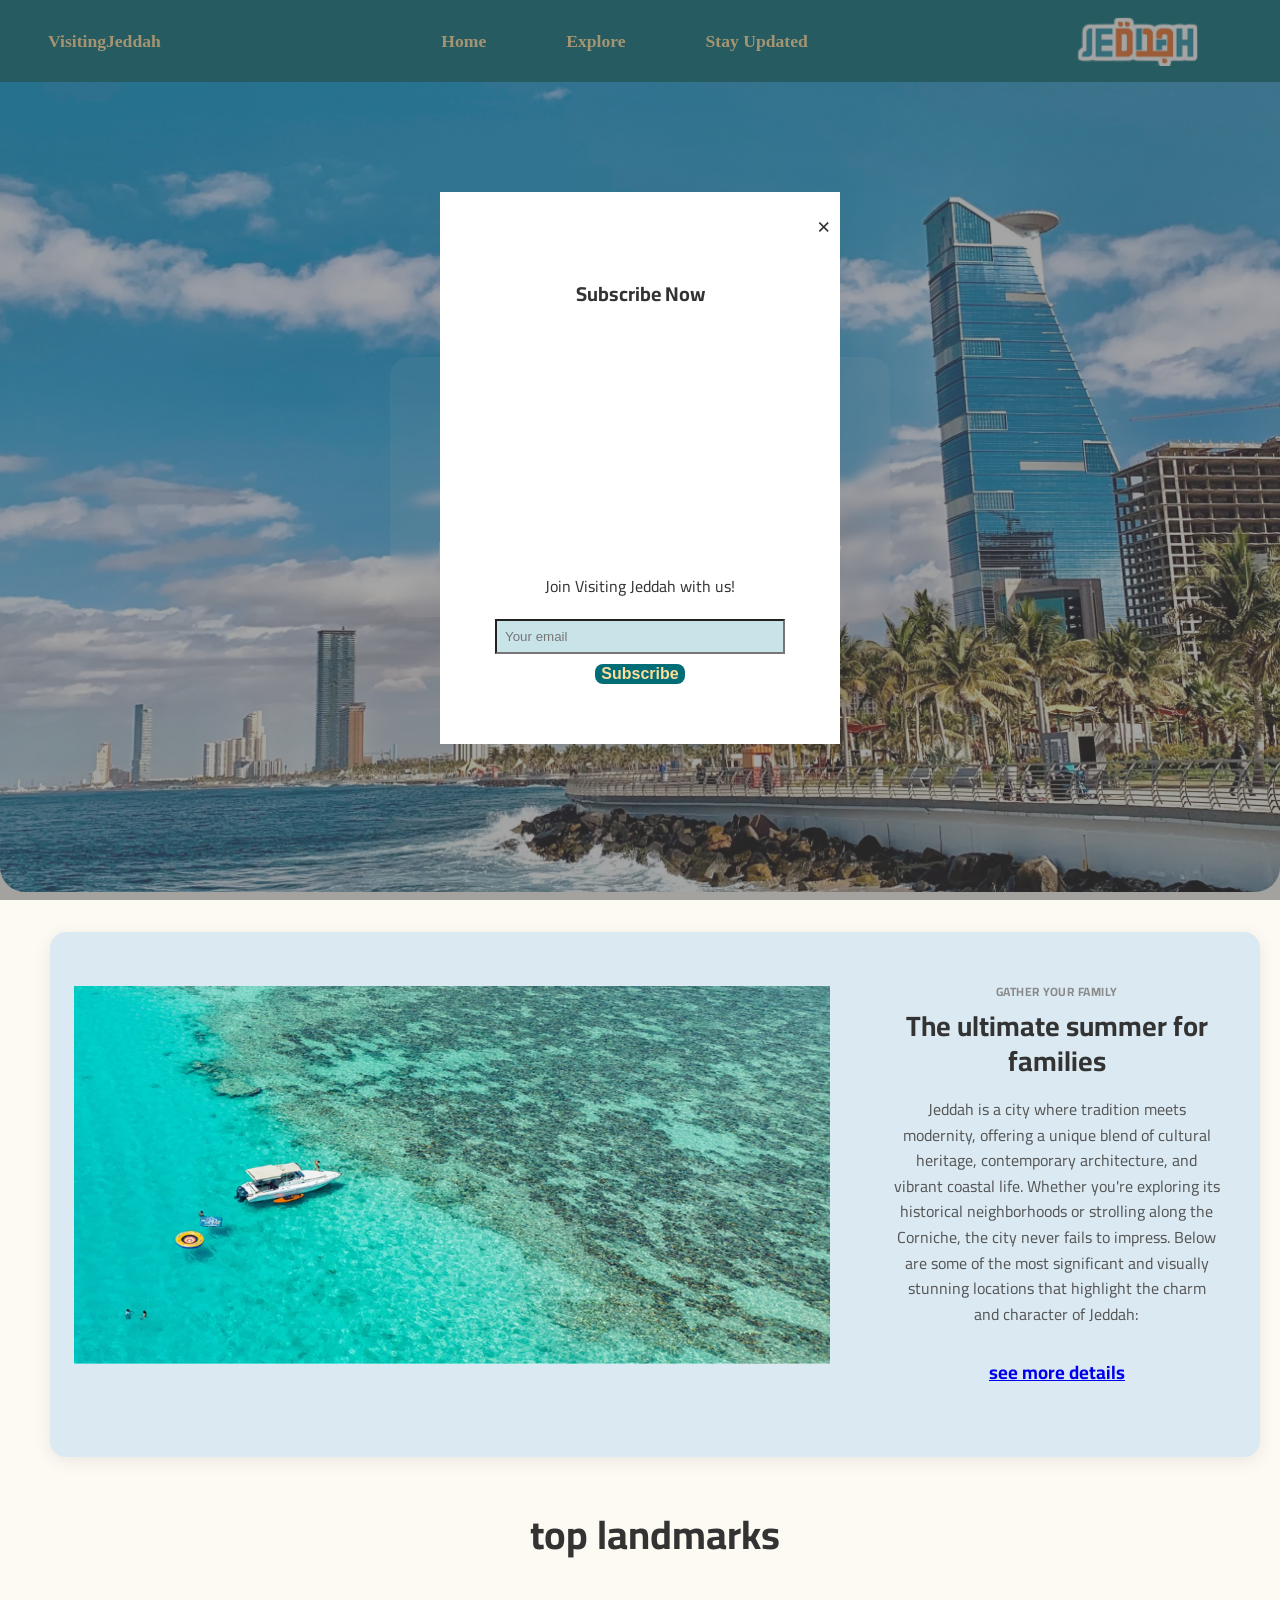
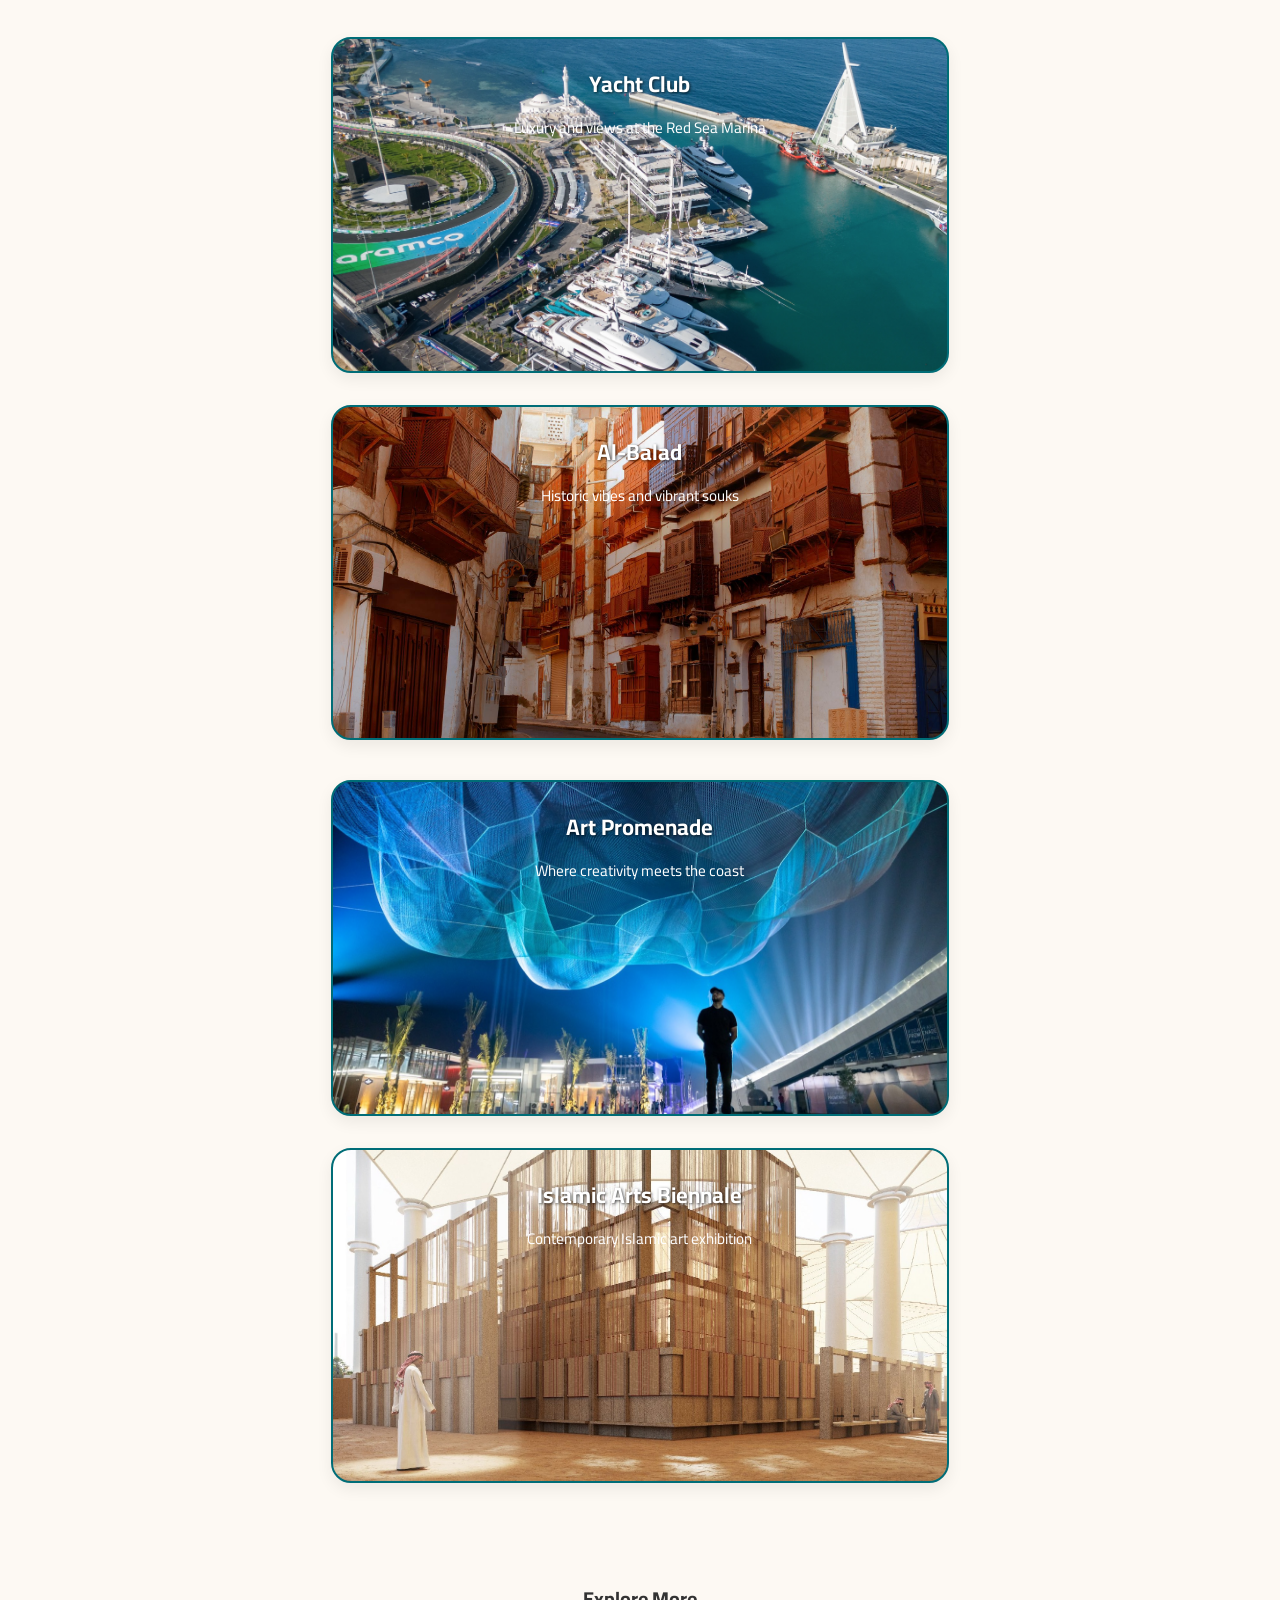
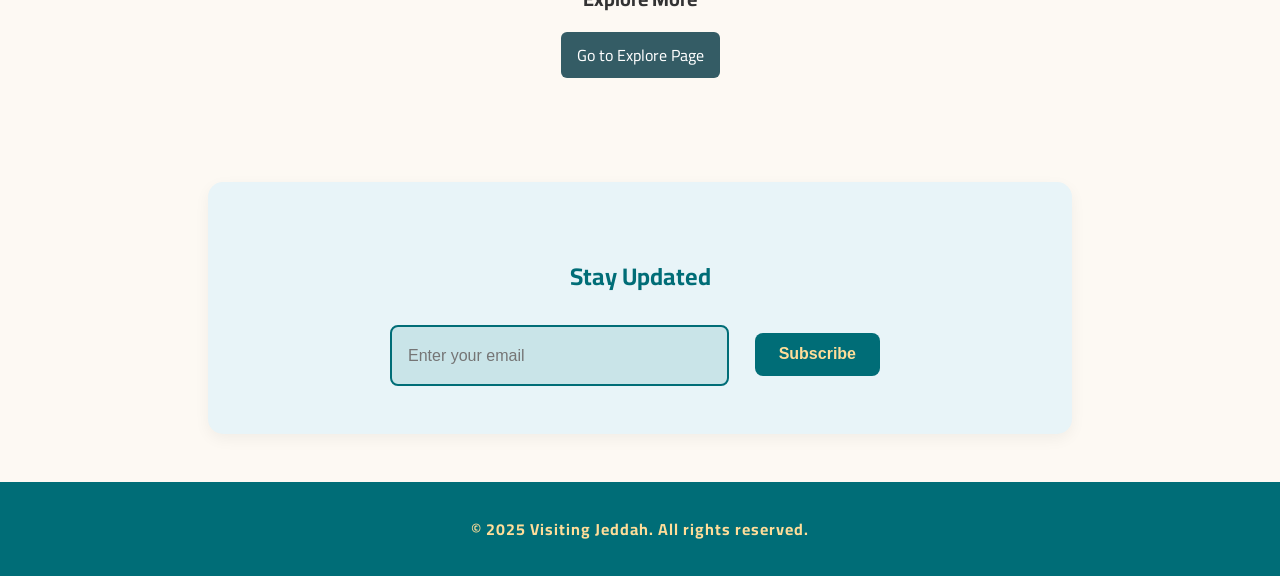
==== index.html @ 14b455c6 "first upload" ====
<!DOCTYPE html>
<html lang="en">
<head>
  <meta charset="UTF-8">
  <title>Visiting Jeddah</title>
  <link rel="stylesheet" href="style.css">
  <link href="https://fonts.googleapis.com/css2?family=Cairo:wght@300;400;600;700&display=swap" rel="stylesheet">
  <link rel="stylesheet" href="https://cdnjs.cloudflare.com/ajax/libs/font-awesome/6.0.0/css/all.min.css">
  <meta name="viewport" content="width=device-width, initial-scale=1.0" />
  <style>
     
    #welcomeMessage {
      display: none; 
      background-color: #5cffd9;
      color: #08625d;
      padding: 10px;
      text-align: center;
      font-weight: bold;
      margin-top: 10px;
    }
  </style>
</head>
<body>

 
  <div id="welcomeMessage">Welcome to the visiting Jeddah website!</div>

  <nav class="main-nav">
    <a href="index.html" class="logo">Visiting<span>Jeddah</span></a>
    <div class="nav-container">
      <ul>
        <li><a href="index.html">Home </a></li>
        <li><a href="explore.html">Explore</a></li>
        <li><a href="#newsletter">Stay Updated</a></li>
      </ul>
    </div>
    <img src="image/Jeddah _ جدة Sticker by albobah.png" class="nav-image"
    height="50" alt="">
  </nav>
</div>


  <header class="main-hero">
    <div class="main-hero-content">
      <h1>Visiting Jeddah</h1>
      <p>Explore the vibrant soul of the Red Sea's iconic city</p>
    </div>
  </header>


  <div style="text-align:center ; margin-top :40px; margin-left: 50px; margin-right: 20px;">
   
    <div class="itinerary-card">
      <div class="img-grid">
        
       
        <img src="image/jeddapph3.jpg" style="width:20cm;
        height:10cm;margin-top: 30px;">
      </div>
    
      <div class="details">
        <h6>Gather your family </h6>
        <h2>The ultimate summer for families </h2>
        <p>Jeddah is a city where tradition meets modernity, offering a unique blend of cultural heritage, contemporary architecture, and vibrant coastal life. Whether you're exploring its historical neighborhoods or strolling along the Corniche, the city never fails to impress. Below are some of the most significant and visually stunning locations that highlight the charm and character of Jeddah: </p>
        <a href="explore.html"  target="_blank">
        <h3 class="detail-link">see more details</h3>
      </a>
        
    </div>
    
      </div>
    
    </div>

    

<div style="text-align:center; margin-top: 40px; margin-left: 50px; margin-right: 20px;">
    <h2 style="font-size: 40px;"> top landmarks </h2>
  </div>  

  
  <section id="explore" class="cards-container">
    
    <div class="row">
    <a href="yachtclub.html" class="card" target="_blank">
      <h3 class="card-link">Yacht Club</h3>
      <p>Luxury and views at the Red Sea Marina</p>
    </a>
   
  
    <a href="albalad.html" class="card1" target="_blank">
      <h3 class="card-link">Al-Balad</h3>
      <p>Historic vibes and vibrant souks</p>
    </a>
    
  </div>
  <div class="row">
    <a href="artpromenade.html" class="card2" target="_blank">
      <h3 class="card-link">Art Promenade</h3>
      <p> Where creativity meets the coast</p>
    </a>
    
  
    <a href="islamicmuseum.html" class="card3" target="_blank">
      <h3 class="card-link">Islamic Arts Biennale</h3>
      <p>Contemporary Islamic art exhibition</p>
    </a>
</div>

<div style="text-align: center; margin: 40px auto;">
  <h2 style="font-size: 20px; margin-bottom: 15px;">Explore More</h2>
  <a href="explore.html" target="_blank" style="text-decoration: none; font-size: 16px; background-color: #345c65; color: white; padding: 8px 16px; border-radius: 6px; display: inline-block;">Go to Explore Page</a>
</div>


  </section>

  <section id="newsletter" class="newsletter">
    <h3>Stay Updated</h3>
    <form id="subscribeForm" class="email-subscription">
      <input type="email" id="emailInput" placeholder="Enter your email" required>
      <button type="submit">Subscribe</button>
    </form>
    <p id="thankYouMsg" style="display:none; color: green; font-weight:bold; margin-top: 10px;">
      Thank you for subscribing!
    </p>
  </section>


    <div id="emailModal" class="popup">
      <div class="popup-content">
        <span class="close-btn" onclick="closeModal()">&times;</span>
        <h5 style="font-size:20px;">Subscribe Now</h5>
        
        <video width="300" height="200" id="vid" muted>
          <source src="jeddah-city.mp4" type="video/mp4">
        </video>
    
        <p>Join Visiting Jeddah with us!</p>
    
        <input type="email" id="userEmail" placeholder="Your email" required>
        <p id="emailError" style="color: red; display: none; font-size: 14px;">Please enter a valid email address.</p>
        
        <button onclick="submitEmail()">Subscribe</button>
      </div>
    </div>
    
  <footer>
    <p>&copy; 2025 Visiting Jeddah. All rights reserved.</p>
  </footer>

  <script>
     
    window.onload = function() {
      var welcomeMsg = document.getElementById("welcomeMessage");
      welcomeMsg.style.display = "block";
      setTimeout(function() {
        welcomeMsg.style.display = "none";
      }, 2000);
     
      setTimeout(function() {
      document.getElementById("emailModal").style.display="block" ;
      
    }, 2000);

    var vid = document.getElementById("vid");
    setTimeout(function () {
      vid.play();
    }, 2000);
  };
   

    
  document.getElementById("subscribeForm").addEventListener("submit", function(event) {
      event.preventDefault(); 
      var msg = document.getElementById("thankYouMsg");
      msg.style.display = "block"; 
      setTimeout(function() {
        msg.style.display = "none";
      }, 3000);
    });
  
    const header = document.querySelector('.main-hero-content h1');
    header.addEventListener('mouseenter', function() {
      header.textContent = "Welcome to Jeddah!";
    });
    header.addEventListener('mouseleave', function() {
      header.textContent = "Visiting Jeddah";
    });

  function closeModal() {
    document.getElementById("emailModal").style.display="none" ;
  }

 
  function submitEmail() {
  var emailInput = document.getElementById("userEmail");

  if (emailInput.checkValidity()) {
    var email = emailInput.value.trim();
    alert("Thank you for subscribing, " + email + "!");
    closeModal();
  } else {
    alert("Please enter a valid email address.");
    emailInput.focus();
  }
}

  </script>

</body>
</html>
---- style.css ----
body {
    margin: 0;
    font-family: 'Cairo', sans-serif;
    background-color: #fdf9f3;
    color: #333;
  }
  
  html {
    scroll-behavior: smooth;
  }
  

  .main-nav {
    background-color: #006d77;
    padding: 1rem 2rem;
    box-shadow: 0 2px 10px rgba(0, 0, 0, 0.1);
  }
  .main-nav {
    display: flex;
    justify-content: space-between;
    align-items: center;
  }

  .nav-image {
    margin-right:50px; 
    display: flex;
    justify-content: right;
  }


  .main-nav ul {
    list-style: none;
    margin: 0;
    padding: 0;
    display: flex;
    justify-content: center;
    
    gap: 3rem;
  }
  
  .main-nav a {
    color: #ffdd99;
    text-decoration: none;
    font-family: "Tagesschrift";
    font-size: 1.1rem;
    font-weight: 700;
    padding: 0.5rem 1rem;
    transition: color 0.3s ease;
  }
  
  .main-nav a:hover {
    color: #ffffff;
    text-decoration: underline;
  }
  

  .main-hero {
    background: linear-gradient(rgba(0, 0, 0, 0.6), rgba(0, 0, 0, 0.6));
    height: 90vh;
    display: flex;
    align-items: center;
    justify-content: center;
    text-align: center;
    color: white;
    position: relative;
    border-radius: 0 0 25px 25px;
    background-image: url('image/65017ec2bd0d59041f22a3ac_jeddah.jpg');
    background-size: cover;
    background-position: center;
    transition: background-image 0.5s ease;
  }
  
  
  .main-hero-content {
    background-color: rgba(255, 255, 255, 0.1);
    padding: 2rem 3rem;
    border-radius: 20px;
    backdrop-filter: blur(5px);
    animation: fadeInDown 1s ease-out;
  }
  
  .main-hero-content h1 {
    font-size: 3rem;
    margin-bottom: 1rem;
    color: #ffdd99;
  }
  
  .main-hero-content p {
    font-size: 1.2rem;
    color: #fdfdfd;
  }

  .main-hero:hover {
    background-image: url('image/jeddahph2.png.jpg');
  }
  
  .itinerary-card{
    background:#dbeaf2;
    border-radius:16px;
    box-shadow:0 4px 18px rgba(0,0,0,.08);
    margin-bottom: 1.25rem;      
    overflow: hidden;             
    width: 100%;                 
    max-width: 100%;             
    box-sizing: border-box; 
    display:flex;
    flex-wrap:wrap;
  }
  .img-grid{
    flex:1 1 500px;
    display:grid;
    
    gap:8px;
    padding:24px;}
  
  
  .details{
    flex:1 1 320px;
    padding:48px 40px;
    min-width:280px;
  }
  .details h6{
    margin:0 0 6px;
    text-transform:uppercase;
    font-size:12px;color:#8a8a8a;
    letter-spacing:.5px;
  }
  .details h2{
    margin:0 0 18px;
    font-size:28px;
    line-height:1.25;
  }
  .details p{
    margin:0 0 28px;
    color:#555;
    line-height:1.6;
  }

  .cards-container {
    display: flex;
    flex-direction: column;
    align-items: center;
    gap: 1.5rem;
    padding: 2rem;
  }
    
  .row {
    display: flex;
    justify-content: center;
    gap: 2rem;
    flex-wrap: wrap;
    margin-bottom: 1rem;
  }
    p1{
      background-color:#cde8f2;
      border-radius: 10px;
      margin: 10px;
    }
    .card{
      display: block;
      width: 15cm;
      height: 7.5cm;
      background-image:url("image/Jeddah-Yacht-Club-Marina.png");
      background-size: cover;
      background-position: center;
      background-repeat: no-repeat;
      background-color: #ffffff;
      border-radius: 20px;
      border: 2px solid #006d77;
      padding: 1.5rem;
      text-align: center;
      text-decoration: none;
      color: #ffffff;
      transition: all 0.3s ease;
      box-shadow: 0 6px 16px rgba(0, 0, 0, 0.07);
    }
  
    .card1 {
      display: block;
      width: 15cm;
      height: 7.5cm;
      background-image:url("image/RFY3MEI7ESNI3SDD4LVPNYPF6M.jpg");
      background-size: cover;
      background-position: center;
      background-repeat: no-repeat;
      background-color: #ffffff;
      border-radius: 20px;
      border: 2px solid #006d77;
      padding: 1.5rem;
      text-align: center;
      text-decoration: none;
      color: #ffffff;
      transition: all 0.3s ease;
      box-shadow: 0 6px 16px rgba(0, 0, 0, 0.07);
    }
  
    .card2 {
      display: block;
      width: 15cm;
      height: 7.5cm;
      background-image:url("image/art.JPG");
      background-size: cover;
      background-position: center;
      background-repeat: no-repeat;
      background-color: #ffffff;
      border-radius: 20px;
      border: 2px solid #006d77;
      padding: 1.5rem;
      text-align: center;
      text-decoration: none;
      color: #ffffff;
      transition: all 0.3s ease;
      box-shadow: 0 6px 16px rgba(0, 0, 0, 0.07);
    }
  
    .card3{
      display: block;
      width: 15cm;
      height:7.5cm;
      background-image:url("image/w6WvOcgIltDnesT5p82S8QKuw3GS2NWeLCydoYrV.jpg");
      background-size: cover;
      background-position: center;
      background-repeat: no-repeat;
      background-color: #ffffff;
      border-radius: 20px;
      border: 2px solid #006d77;
      padding: 1.5rem;
      text-align: center;
      text-decoration: none;
      color: #ffffff;
      transition: all 0.3s ease;
      box-shadow: 0 6px 16px rgba(0, 0, 0, 0.07);}
  
    


  .card:hover {
    transform: translateY(-4px);
    box-shadow: 0 12px 24px rgba(0, 0, 0, 0.1);
    
  }
  
  .card1:hover {
    transform: translateY(-4px);
    box-shadow: 0 12px 24px rgba(0, 0, 0, 0.1);
    
  }

  .card2:hover {
    transform: translateY(-4px);
    box-shadow: 0 12px 24px rgba(0, 0, 0, 0.1);
    
  }
  

  .card3:hover {
    transform: translateY(-4px);
    box-shadow: 0 12px 24px rgba(0, 0, 0, 0.1);
    
  }
  .card h3,.card1 h3 ,.card2 h3,.card3 h3{
    margin: 0 0 0.5rem;
    font-size: 1.4rem;
    color: #ffffff;
  }
  
  .card p,.card1 p,.card2 p,.card3 p{
    margin: 0 0 1rem;
    color: #ffffff;
    font-size: 0.95rem;
  }
  
.card-link {
  font-weight: bold;
  color: #ffffff;
  text-decoration: none;
  font-size: 0.95rem;
  text-shadow: 1px 1px 3px rgba(0, 0, 0, 0.7); 
}

  .card-link {
    font-weight: bold;
    color: #ffffff;
    text-decoration: none;
    font-size: 0.95rem;
  }
  
  .card-link:hover {
    text-decoration: underline;
  }
  
  .newsletter {
    background-color: #e8f4f8;
    padding: 3rem 2rem;
    text-align: center;
    margin: 2rem auto;
    max-width: 800px;
    border-radius: 15px;
    box-shadow: 0 5px 15px rgba(0, 0, 0, 0.05);
  }
  
  .newsletter h3 {
    color: #006d77;
    margin-bottom: 1.5rem;
    font-size: 1.5rem;
  }
  
  .email-subscription {
    display: flex;
    justify-content: center;
    gap: 1rem;
    max-width: 500px;
    margin: 0 auto;
  }
  
  .email-subscription input {
    padding: 0.8rem 1rem;
    border: 2px solid #006d77;
    border-radius: 8px;
    font-size: 1rem;
    flex-grow: 1;
    min-width: 200px;
  }
  
  .email-subscription button {
    background-color: #006d77;
    color: #ffdd99;
    border: none;
    padding: 0.8rem 1.5rem;
    border-radius: 8px;
    font-size: 1rem;
    font-weight: bold;
    cursor: pointer;
    transition: background-color 0.3s ease;
  }
  
  .email-subscription button:hover {
    background-color: #00565e;
  }
  
  footer {
    text-align: center;
    padding: 1rem;
    background: #006d77;
    color: #ffdd99;
    margin-top: 3rem;
    font-weight: bold;
    letter-spacing: 1px;
  }


  .events-divider {
    margin: 40px 0;
  }
  
  .divider-title {
    color: #006d77;
    text-align: center;
    font-size: 1.8rem;
    margin: 30px 0;
  }
  
  .seasonal-cards {
    display: flex;
    justify-content: center;
    gap: 20px;
    flex-wrap: wrap;
  }

  .popup {
    display: none; 
    position: fixed; 
     
    left: 0; top: 0;
    width: 100%; height: 100%;
    background-color: rgba(77, 77, 77, 0.5);
  }

 .popup-content {
background-color:#ffffff;
margin: 15% auto;
padding: 50px;

width: 300px;
text-align: center;

position: relative; 
}

.close-btn {
position: absolute; 
top: 10px;         
right: 10px;      
font-size: 24px;
background: none;
border: none;
color: #333;
cursor: pointer;
}


  

  input {
    padding: 8px;
    width: 90%;
    margin-top: 2.5px;
    background-color: #c9e4e8;
  }

  button {
  background-color: #006d77;
  color: #ffdd99;
  border: none;
  margin: 10px;
  border-radius: 8px;
  font-size: 1rem;
  font-weight: bold;
  cursor: pointer;

  transition: background-color 0.3s ease;
  }
  video{
    width: 300px;
height: 200px;
border:10 cm;
  }
  p{
    font-size: medium;
  }
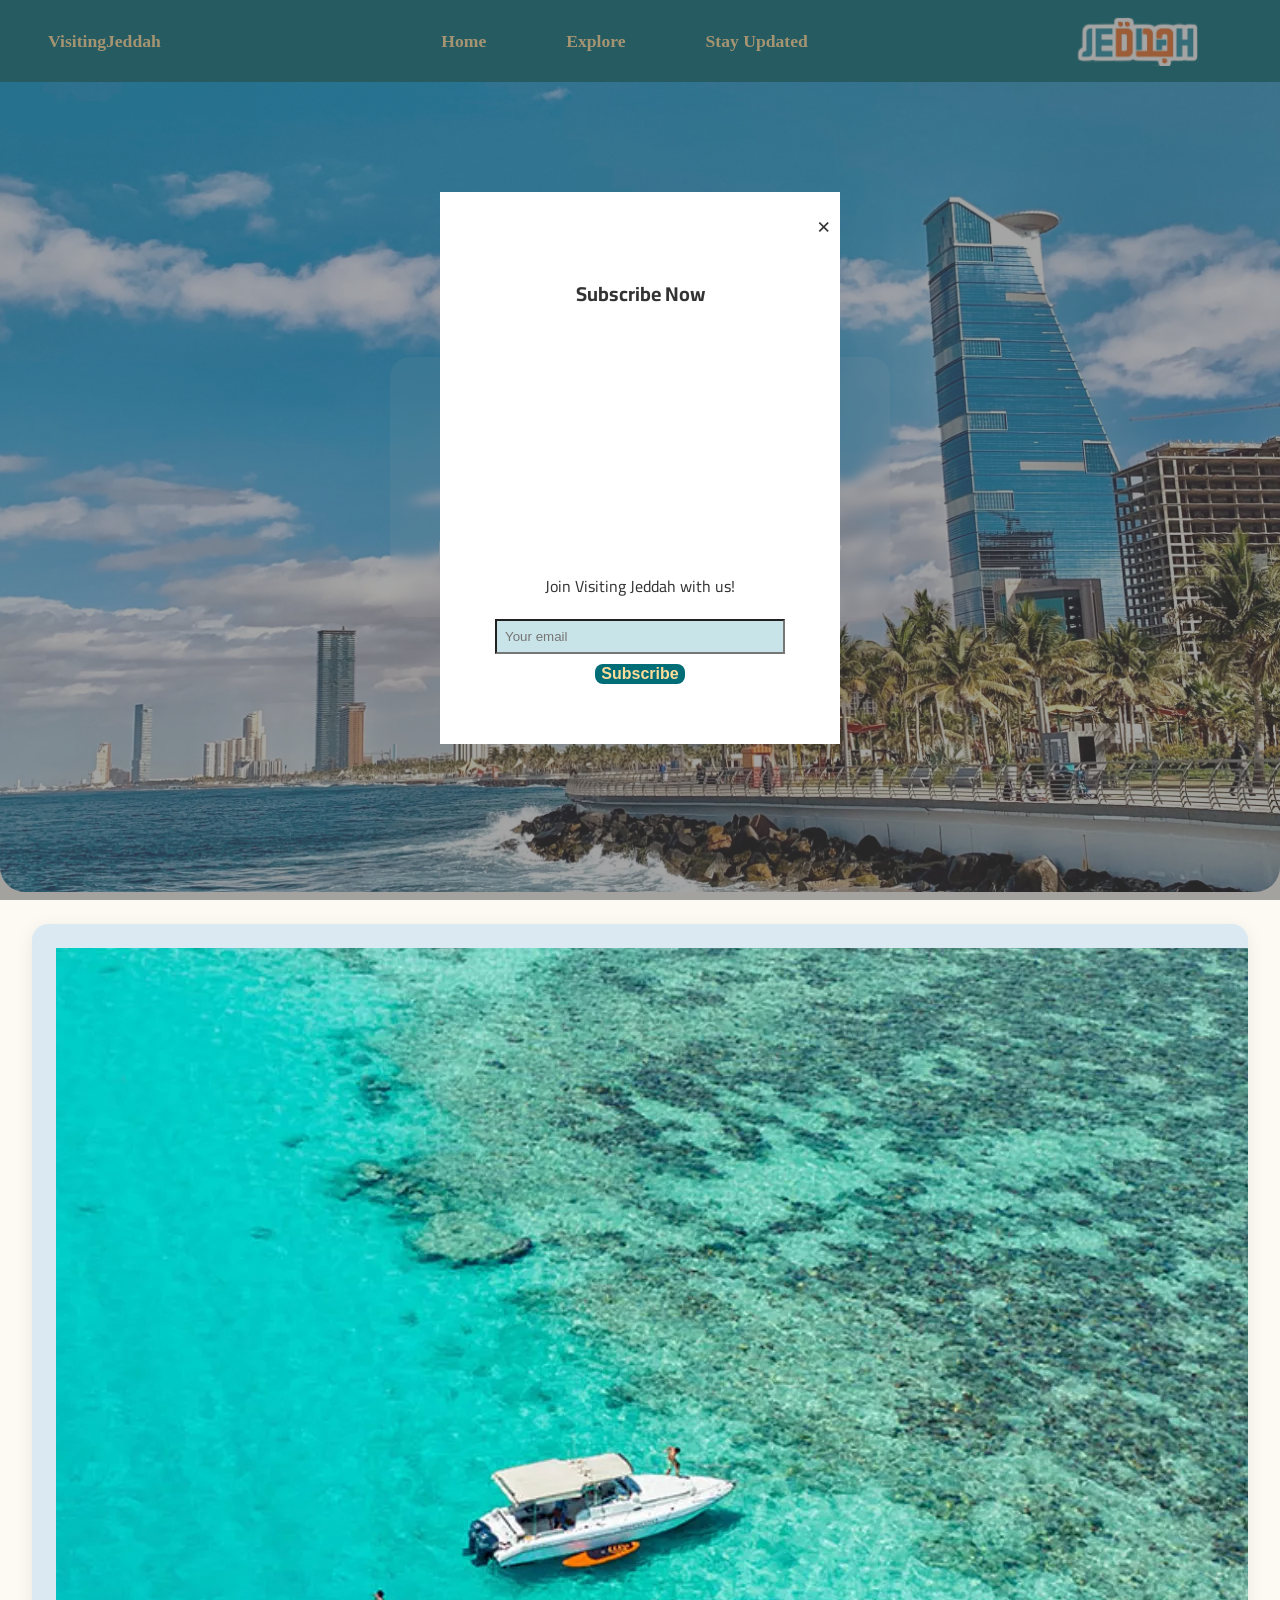
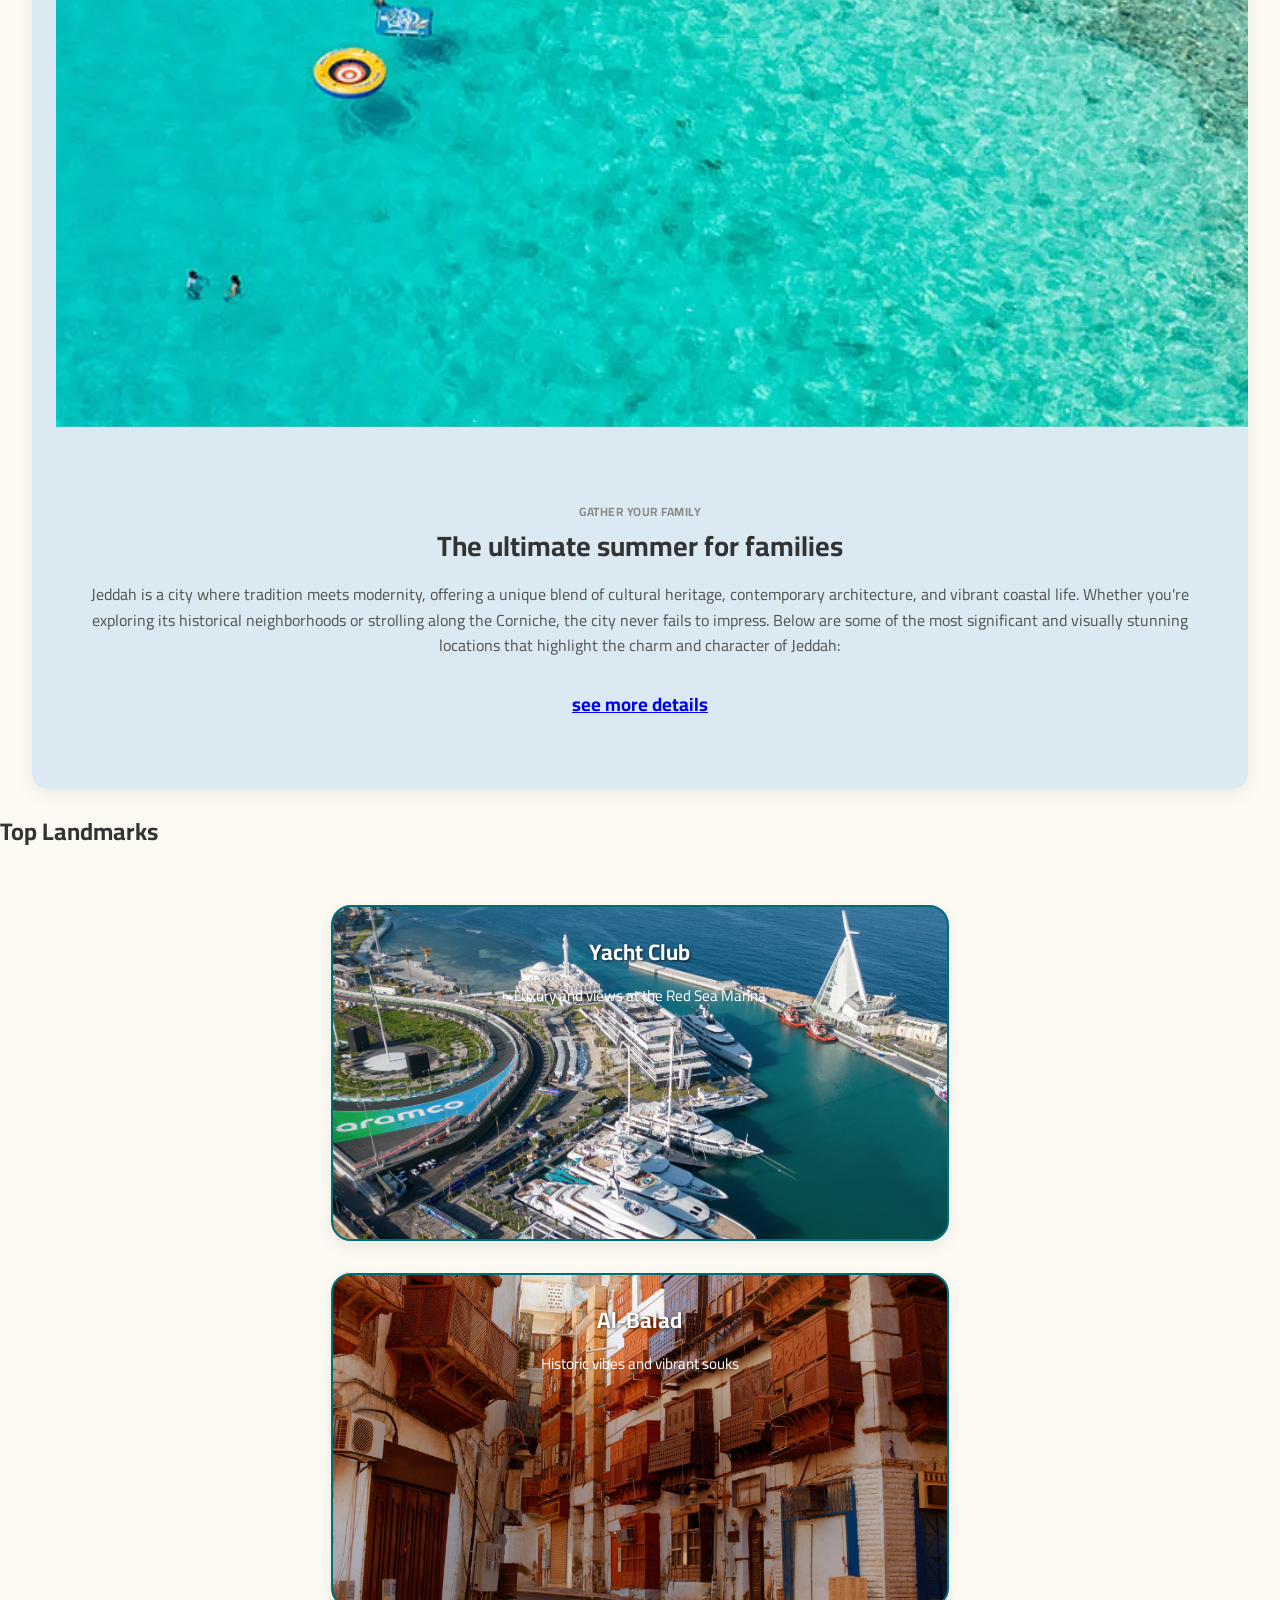
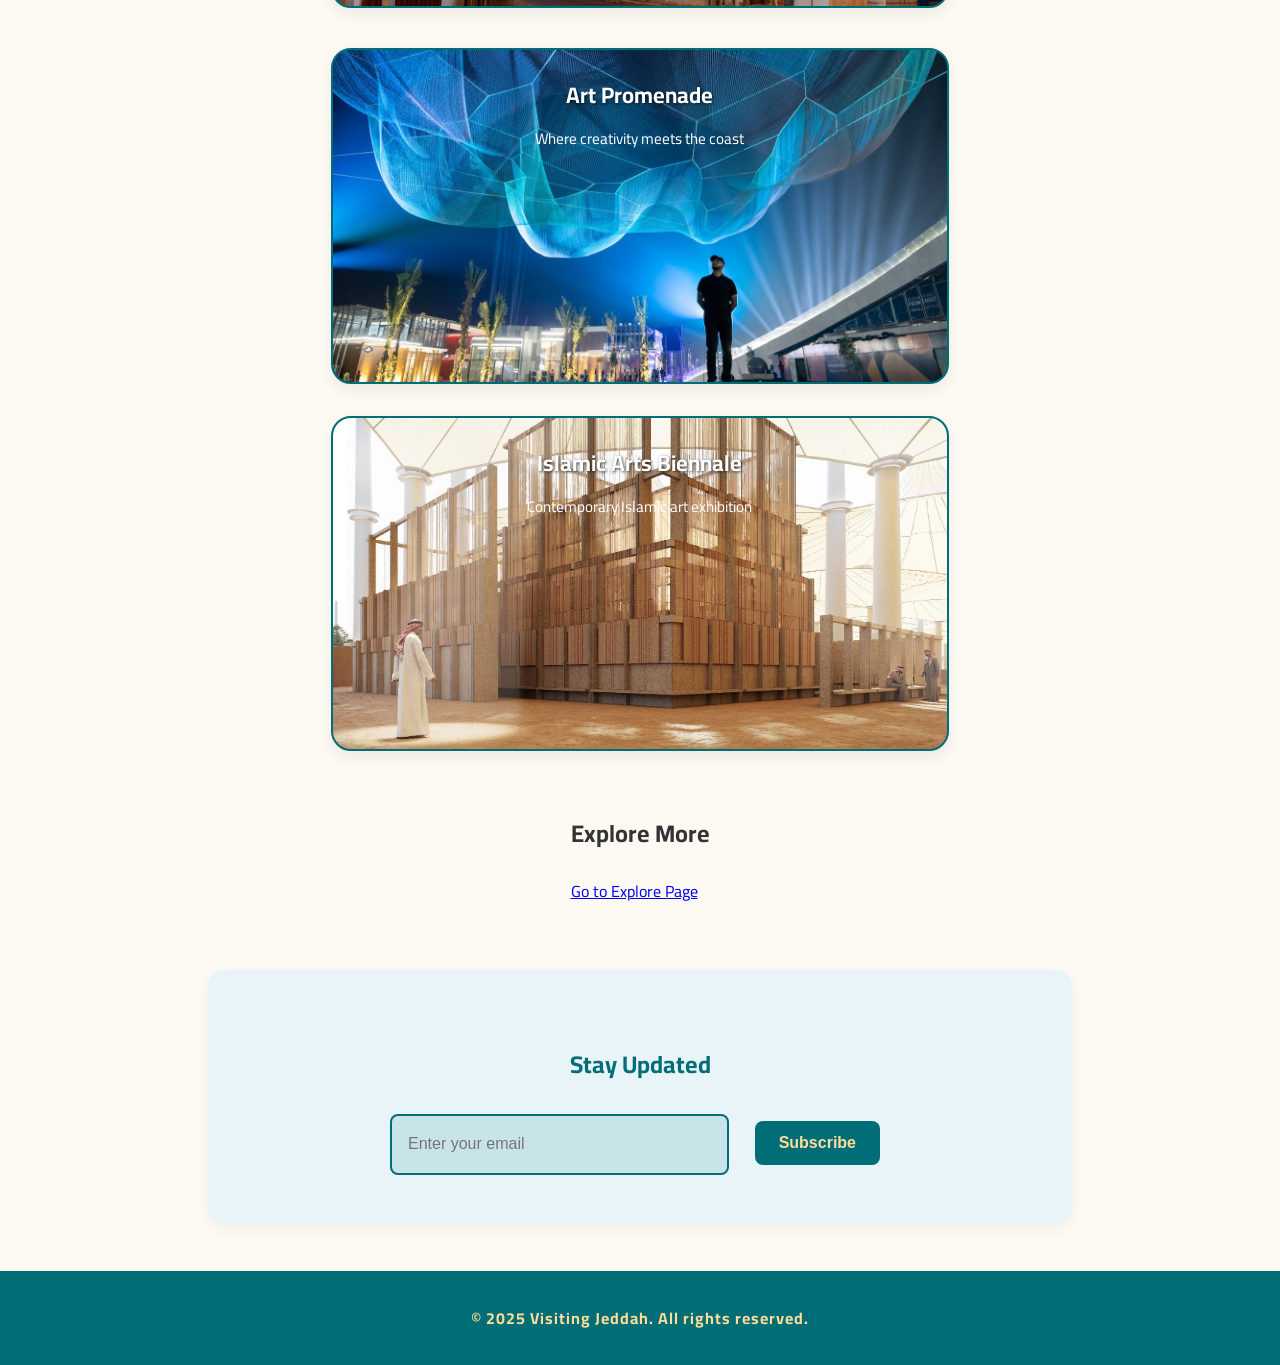
==== commit 28a0c7f8: "update" ====
--- a/index.html
+++ b/index.html
@@ -8,7 +8,37 @@
   <link rel="stylesheet" href="https://cdnjs.cloudflare.com/ajax/libs/font-awesome/6.0.0/css/all.min.css">
   <meta name="viewport" content="width=device-width, initial-scale=1.0" />
   <style>
-     
+    /* Mobile Menu Styles */
+    .menu-toggle {
+      display: none;
+      flex-direction: column;
+      cursor: pointer;
+      gap: 5px;
+      background: none;
+      border: none;
+      padding: 0.5rem;
+    }
+
+    .menu-toggle span {
+      width: 25px;
+      height: 3px;
+      background-color: #ffdd99;
+      transition: all 0.3s ease;
+      border-radius: 2px;
+    }
+
+    .menu-toggle.active span:nth-child(1) {
+      transform: rotate(45deg) translate(8px, 8px);
+    }
+
+    .menu-toggle.active span:nth-child(2) {
+      opacity: 0;
+    }
+
+    .menu-toggle.active span:nth-child(3) {
+      transform: rotate(-45deg) translate(8px, -8px);
+    }
+
     #welcomeMessage {
       display: none; 
       background-color: #5cffd9;
@@ -17,6 +47,7 @@
       text-align: center;
       font-weight: bold;
       margin-top: 10px;
+      z-index: 1000;
     }
   </style>
 </head>
@@ -27,7 +58,12 @@
 
   <nav class="main-nav">
     <a href="index.html" class="logo">Visiting<span>Jeddah</span></a>
-    <div class="nav-container">
+    <button class="menu-toggle" id="menuToggle" aria-label="Toggle navigation menu">
+      <span></span>
+      <span></span>
+      <span></span>
+    </button>
+    <div class="nav-container" id="navContainer">
       <ul>
         <li><a href="index.html">Home </a></li>
         <li><a href="explore.html">Explore</a></li>
@@ -48,21 +84,18 @@
   </header>
 
 
-  <div style="text-align:center ; margin-top :40px; margin-left: 50px; margin-right: 20px;">
+  <div style="text-align:center; margin-top: 2rem; margin-left: 1rem; margin-right: 1rem; padding: 0 1rem;">
    
     <div class="itinerary-card">
       <div class="img-grid">
-        
-       
-        <img src="image/jeddapph3.jpg" style="width:20cm;
-        height:10cm;margin-top: 30px;">
+        <img src="image/jeddapph3.jpg" class="itinerary-image" alt="Family gathering in Jeddah">
       </div>
     
       <div class="details">
         <h6>Gather your family </h6>
         <h2>The ultimate summer for families </h2>
         <p>Jeddah is a city where tradition meets modernity, offering a unique blend of cultural heritage, contemporary architecture, and vibrant coastal life. Whether you're exploring its historical neighborhoods or strolling along the Corniche, the city never fails to impress. Below are some of the most significant and visually stunning locations that highlight the charm and character of Jeddah: </p>
-        <a href="explore.html"  target="_blank">
+        <a href="explore.html" target="_blank">
         <h3 class="detail-link">see more details</h3>
       </a>
         
@@ -71,11 +104,11 @@
       </div>
     
     </div>
-
-    
-
-<div style="text-align:center; margin-top: 40px; margin-left: 50px; margin-right: 20px;">
-    <h2 style="font-size: 40px;"> top landmarks </h2>
+    
+  </div>
+
+<div class="section-title">
+    <h2>Top Landmarks</h2>
   </div>  
 
   
@@ -107,9 +140,9 @@
     </a>
 </div>
 
-<div style="text-align: center; margin: 40px auto;">
-  <h2 style="font-size: 20px; margin-bottom: 15px;">Explore More</h2>
-  <a href="explore.html" target="_blank" style="text-decoration: none; font-size: 16px; background-color: #345c65; color: white; padding: 8px 16px; border-radius: 6px; display: inline-block;">Go to Explore Page</a>
+<div class="explore-more-section">
+  <h2>Explore More</h2>
+  <a href="explore.html" target="_blank" class="explore-button">Go to Explore Page</a>
 </div>
 
 
@@ -150,6 +183,23 @@
   </footer>
 
   <script>
+    // Mobile Menu Toggle
+    const menuToggle = document.getElementById("menuToggle");
+    const navContainer = document.getElementById("navContainer");
+    
+    menuToggle.addEventListener("click", function() {
+      menuToggle.classList.toggle("active");
+      navContainer.classList.toggle("active");
+    });
+
+    // Close mobile menu when a link is clicked
+    const navLinks = navContainer.querySelectorAll("a");
+    navLinks.forEach(link => {
+      link.addEventListener("click", function() {
+        menuToggle.classList.remove("active");
+        navContainer.classList.remove("active");
+      });
+    });
      
     window.onload = function() {
       var welcomeMsg = document.getElementById("welcomeMessage");
